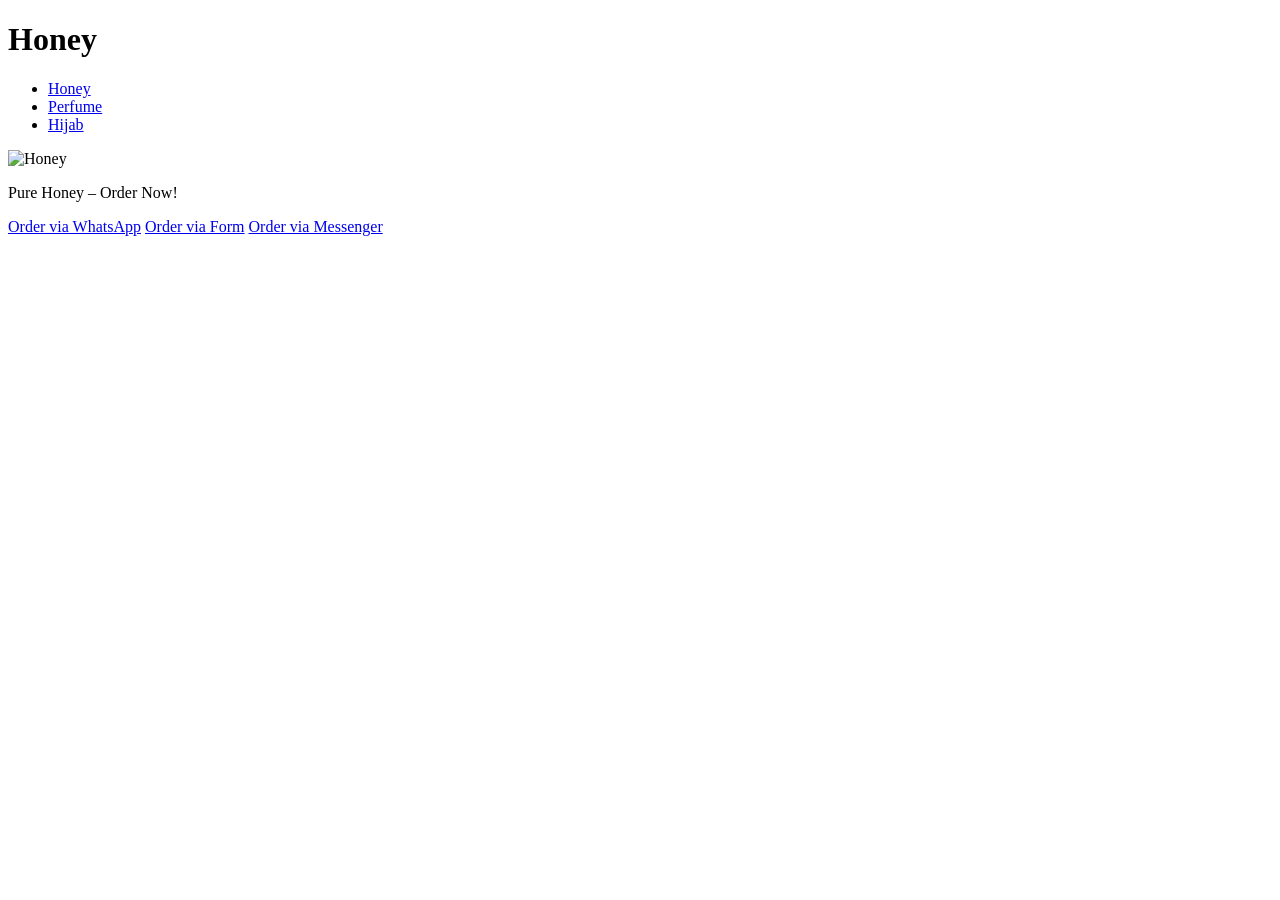
==== SafaNoorStore/index.html @ 0dc35ed1 "Add files via upload" ====
<!DOCTYPE html>
<html lang="en">
<head>
<meta charset="UTF-8">
<meta name="viewport" content="width=device-width, initial-scale=1.0">
<link rel="stylesheet" href="../../style.css">
<title>Honey – Safa Noor</title>
</head>
<body>
<h1>Honey</h1>
<ul>
  <li><a href="p/honey/index.html">Honey</a></li>
  <li><a href="p/perfume/index.html">Perfume</a></li>
  <li><a href="p/hijab/index.html">Hijab</a></li>
</ul>

<img src="honey.jpg" alt="Honey" width="300">
<p>Pure Honey – Order Now!</p>
<a href="https://wa.me/01949805239?text=Hi%20Safa%20Noor,%20I%20want%20to%20order%20Honey" target="_blank">Order via WhatsApp</a>
<a href="https://forms.gle/YOUR_FORM_LINK" target="_blank">Order via Form</a>
<a href="https://m.me/YOUR_FACEBOOK_PAGE" target="_blank">Order via Messenger</a>
</body>
</html>
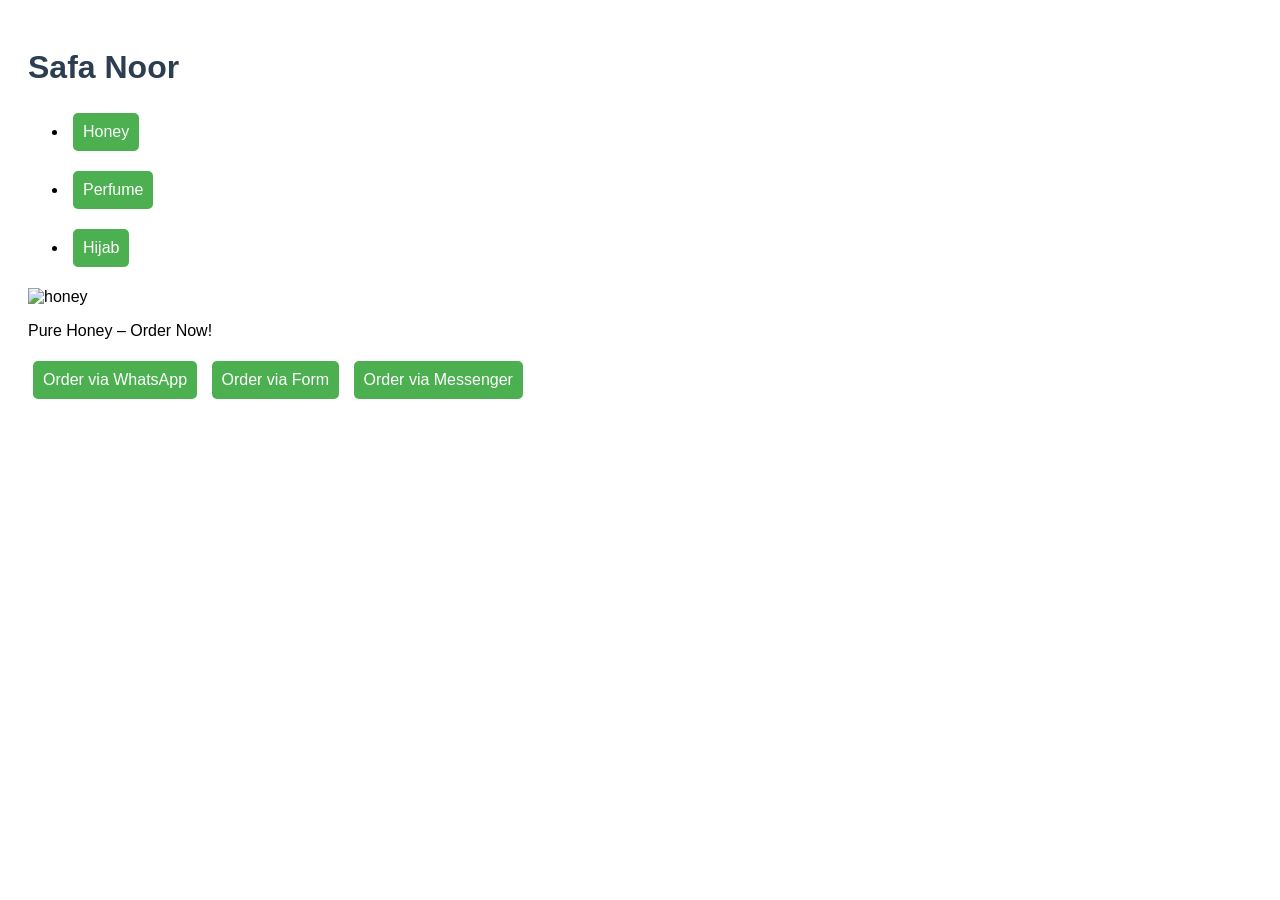
==== commit 26f1734a: "Add files via upload" ====
--- a/SafaNoorStore/index.html
+++ b/SafaNoorStore/index.html
@@ -4,19 +4,19 @@
 <meta charset="UTF-8">
 <meta name="viewport" content="width=device-width, initial-scale=1.0">
 <link rel="stylesheet" href="../../style.css">
-<title>Honey – Safa Noor</title>
+<title>Safa Noor Online Shop</title>
 </head>
 <body>
-<h1>Honey</h1>
+<h1>Safa Noor</h1>
 <ul>
   <li><a href="p/honey/index.html">Honey</a></li>
   <li><a href="p/perfume/index.html">Perfume</a></li>
   <li><a href="p/hijab/index.html">Hijab</a></li>
 </ul>
 
-<img src="honey.jpg" alt="Honey" width="300">
+<img src="Honey.jpg" alt="honey" width="300">
 <p>Pure Honey – Order Now!</p>
-<a href="https://wa.me/01949805239?text=Hi%20Safa%20Noor,%20I%20want%20to%20order%20Honey" target="_blank">Order via WhatsApp</a>
+<a href="https://wa.me/+8801949805239?text=Hi%20Safa%20Noor,%20I%20want%20to%20order%20Honey" target="_blank">Order via WhatsApp</a>
 <a href="https://forms.gle/YOUR_FORM_LINK" target="_blank">Order via Form</a>
 <a href="https://m.me/YOUR_FACEBOOK_PAGE" target="_blank">Order via Messenger</a>
 </body>
--- a/style.css
+++ b/style.css
@@ -0,0 +1,23 @@
+body {
+    font-family: Arial, sans-serif;
+    padding: 20px;
+}
+h1 {
+    color: #2c3e50;
+}
+ul li {
+    margin: 10px 0;
+}
+a {
+    display: inline-block;
+    margin: 5px;
+    padding: 10px;
+    background-color: #4CAF50;
+    color: white;
+    text-decoration: none;
+    border-radius: 5px;
+}
+img {
+    max-width: 100%;
+    height: auto;
+}
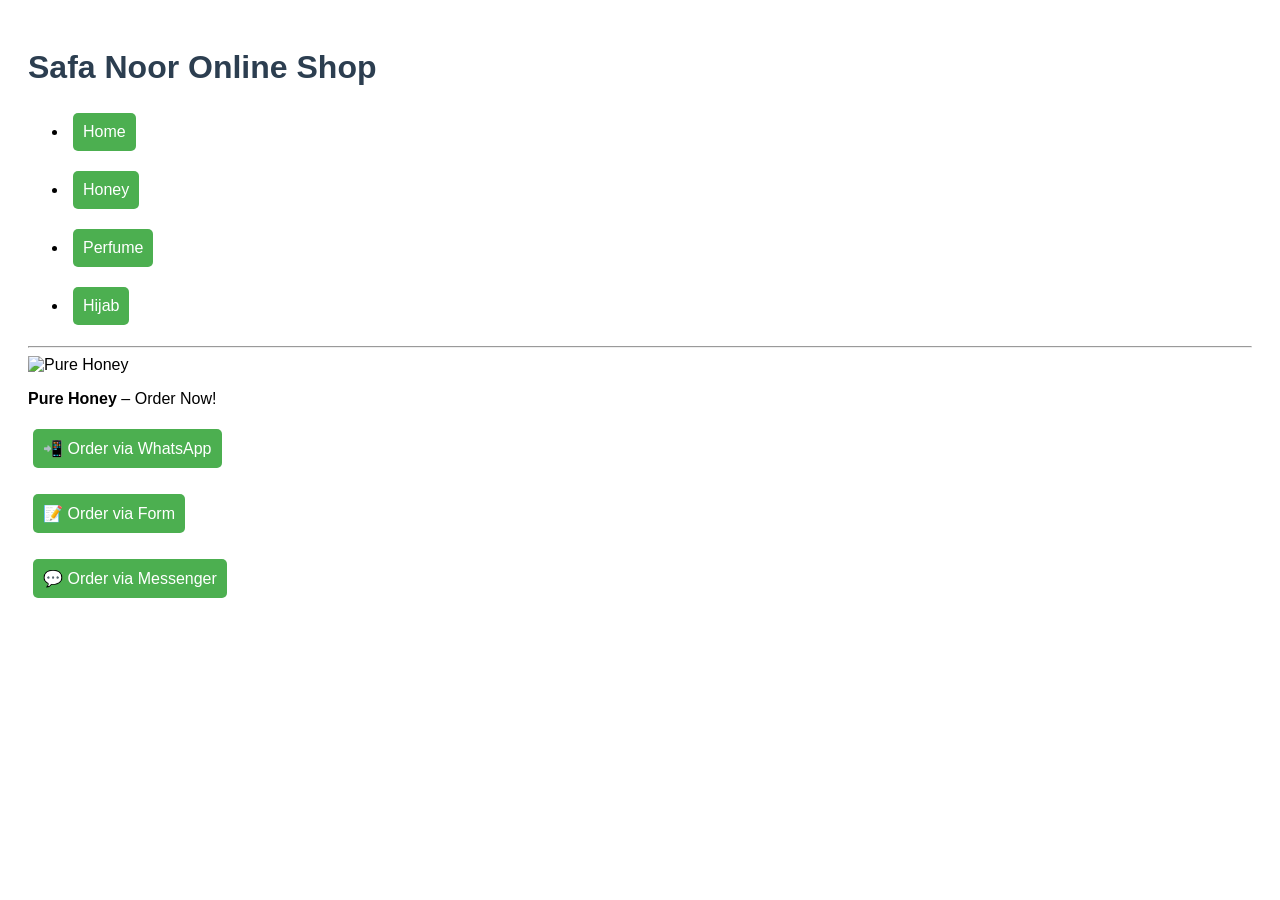
==== commit f96f6fcd: "Add files via upload" ====
--- a/SafaNoorStore/index.html
+++ b/SafaNoorStore/index.html
@@ -1,23 +1,55 @@
 <!DOCTYPE html>
 <html lang="en">
 <head>
-<meta charset="UTF-8">
-<meta name="viewport" content="width=device-width, initial-scale=1.0">
-<link rel="stylesheet" href="../../style.css">
-<title>Safa Noor Online Shop</title>
+  <meta charset="UTF-8">
+  <meta name="viewport" content="width=device-width, initial-scale=1.0">
+
+  <!-- CSS file (root এ থাকলে ঠিক এভাবেই থাকবে) -->
+  <link rel="stylesheet" href="../../style.css">
+
+  <!-- Browser tab title -->
+  <title>Safa Noor Online Shop</title>
 </head>
+
 <body>
-<h1>Safa Noor</h1>
-<ul>
-  <li><a href="p/honey/index.html">Honey</a></li>
-  <li><a href="p/perfume/index.html">Perfume</a></li>
-  <li><a href="p/hijab/index.html">Hijab</a></li>
-</ul>
 
-<img src="Honey.jpg" alt="honey" width="300">
-<p>Pure Honey – Order Now!</p>
-<a href="https://wa.me/+8801949805239?text=Hi%20Safa%20Noor,%20I%20want%20to%20order%20Honey" target="_blank">Order via WhatsApp</a>
-<a href="https://forms.gle/YOUR_FORM_LINK" target="_blank">Order via Form</a>
-<a href="https://m.me/YOUR_FACEBOOK_PAGE" target="_blank">Order via Messenger</a>
+  <!-- Page title -->
+  <h1>Safa Noor Online Shop</h1>
+
+  <!-- Navigation Menu -->
+  <ul>
+    <li><a href="../../index.html">Home</a></li>
+    <li><a href="../honey/index.html">Honey</a></li>
+    <li><a href="../perfume/index.html">Perfume</a></li>
+    <li><a href="../hijab/index.html">Hijab</a></li>
+  </ul>
+
+  <hr>
+
+  <!-- Product Image -->
+  <img src="Honey.jpg" alt="Pure Honey" width="300">
+
+  <!-- Product Description -->
+  <p><strong>Pure Honey</strong> – Order Now!</p>
+
+  <!-- Order Buttons -->
+  <p>
+    <a href="https://wa.me/8801949805239?text=Hi%20Safa%20Noor,%20I%20want%20to%20order%20Honey" target="_blank">
+      📲 Order via WhatsApp
+    </a>
+  </p>
+
+  <p>
+    <a href="https://forms.gle/YOUR_FORM_LINK" target="_blank">
+      📝 Order via Form
+    </a>
+  </p>
+
+  <p>
+    <a href="https://m.me/YOUR_FACEBOOK_PAGE" target="_blank">
+      💬 Order via Messenger
+    </a>
+  </p>
+
 </body>
 </html>
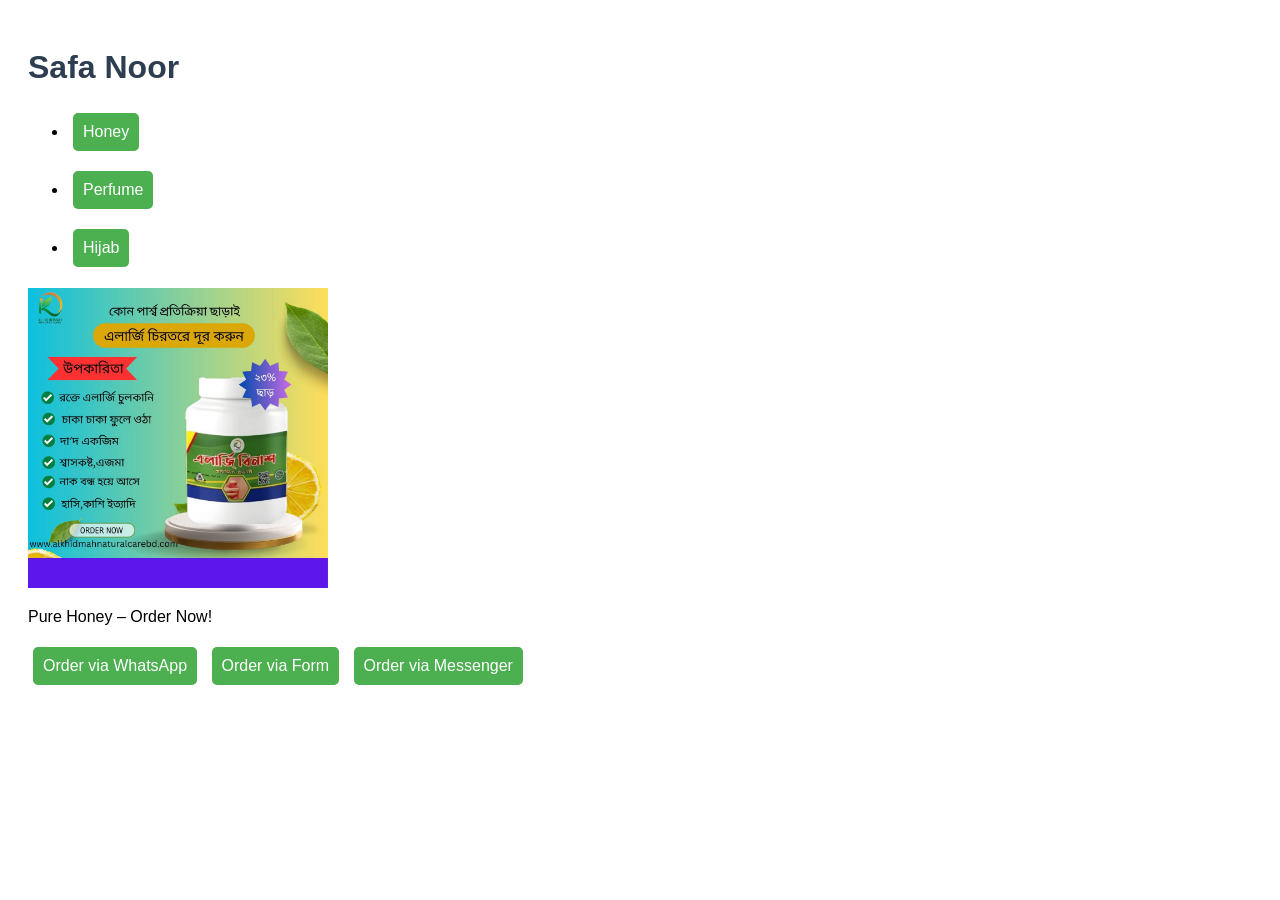
==== commit 83ef2467: "Add files via upload" ====
--- a/SafaNoorStore/index.html
+++ b/SafaNoorStore/index.html
@@ -1,55 +1,23 @@
 <!DOCTYPE html>
 <html lang="en">
 <head>
-  <meta charset="UTF-8">
-  <meta name="viewport" content="width=device-width, initial-scale=1.0">
+<meta charset="UTF-8">
+<meta name="viewport" content="width=device-width, initial-scale=1.0">
+<link rel="stylesheet" href="../../style.css">
+<title>Safa Noor Online Shop</title>
+</head>
+<body>
+<h1>Safa Noor</h1>
+<ul>
+  <li><a href="p/honey/index.html">Honey</a></li>
+  <li><a href="p/perfume/index.html">Perfume</a></li>
+  <li><a href="p/hijab/index.html">Hijab</a></li>
+</ul>
 
-  <!-- CSS file (root এ থাকলে ঠিক এভাবেই থাকবে) -->
-  <link rel="stylesheet" href="../../style.css">
-
-  <!-- Browser tab title -->
-  <title>Safa Noor Online Shop</title>
-</head>
-
-<body>
-
-  <!-- Page title -->
-  <h1>Safa Noor Online Shop</h1>
-
-  <!-- Navigation Menu -->
-  <ul>
-    <li><a href="../../index.html">Home</a></li>
-    <li><a href="../honey/index.html">Honey</a></li>
-    <li><a href="../perfume/index.html">Perfume</a></li>
-    <li><a href="../hijab/index.html">Hijab</a></li>
-  </ul>
-
-  <hr>
-
-  <!-- Product Image -->
-  <img src="Honey.jpg" alt="Pure Honey" width="300">
-
-  <!-- Product Description -->
-  <p><strong>Pure Honey</strong> – Order Now!</p>
-
-  <!-- Order Buttons -->
-  <p>
-    <a href="https://wa.me/8801949805239?text=Hi%20Safa%20Noor,%20I%20want%20to%20order%20Honey" target="_blank">
-      📲 Order via WhatsApp
-    </a>
-  </p>
-
-  <p>
-    <a href="https://forms.gle/YOUR_FORM_LINK" target="_blank">
-      📝 Order via Form
-    </a>
-  </p>
-
-  <p>
-    <a href="https://m.me/YOUR_FACEBOOK_PAGE" target="_blank">
-      💬 Order via Messenger
-    </a>
-  </p>
-
+<img src="Honey.jpg" alt="honey" width="300">
+<p>Pure Honey – Order Now!</p>
+<a href="https://wa.me/+8801949805239?text=Hi%20Safa%20Noor,%20I%20want%20to%20order%20Honey" target="_blank">Order via WhatsApp</a>
+<a href="https://forms.gle/YOUR_FORM_LINK" target="_blank">Order via Form</a>
+<a href="https://m.me/YOUR_FACEBOOK_PAGE" target="_blank">Order via Messenger</a>
 </body>
 </html>
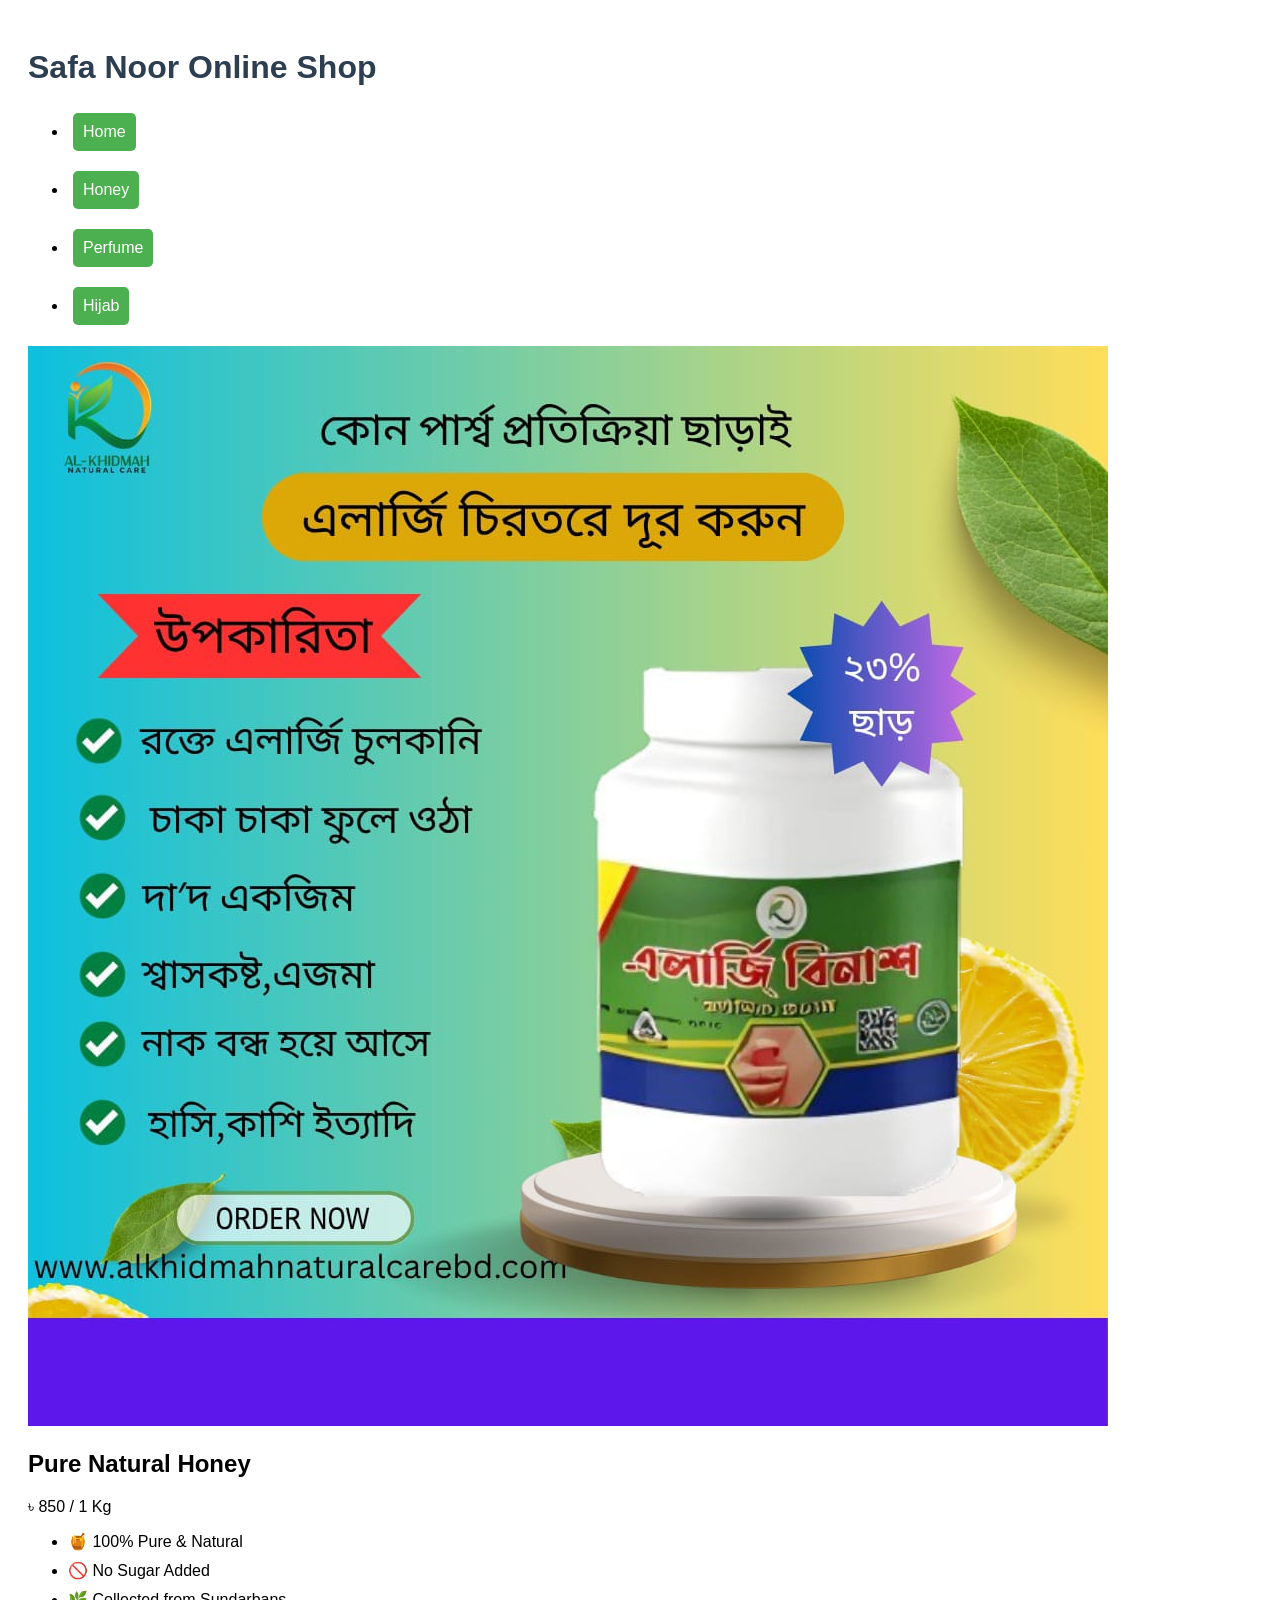
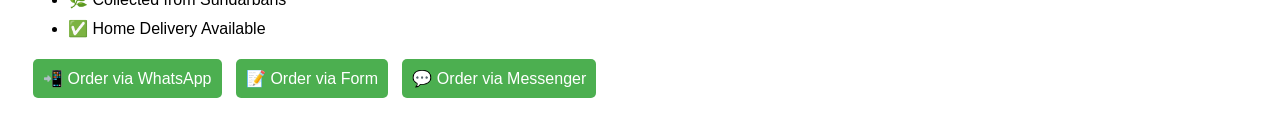
==== commit b8539695: "Add files via upload" ====
--- a/SafaNoorStore/index.html
+++ b/SafaNoorStore/index.html
@@ -1,23 +1,67 @@
 <!DOCTYPE html>
 <html lang="en">
 <head>
-<meta charset="UTF-8">
-<meta name="viewport" content="width=device-width, initial-scale=1.0">
-<link rel="stylesheet" href="../../style.css">
-<title>Safa Noor Online Shop</title>
+  <meta charset="UTF-8">
+  <meta name="viewport" content="width=device-width, initial-scale=1.0">
+
+  <!-- Main CSS file (root level) -->
+  <link rel="stylesheet" href="../../style.css">
+
+  <title>Safa Noor Online Shop – Pure Honey</title>
 </head>
+
 <body>
-<h1>Safa Noor</h1>
-<ul>
-  <li><a href="p/honey/index.html">Honey</a></li>
-  <li><a href="p/perfume/index.html">Perfume</a></li>
-  <li><a href="p/hijab/index.html">Hijab</a></li>
-</ul>
 
-<img src="Honey.jpg" alt="honey" width="300">
-<p>Pure Honey – Order Now!</p>
-<a href="https://wa.me/+8801949805239?text=Hi%20Safa%20Noor,%20I%20want%20to%20order%20Honey" target="_blank">Order via WhatsApp</a>
-<a href="https://forms.gle/YOUR_FORM_LINK" target="_blank">Order via Form</a>
-<a href="https://m.me/YOUR_FACEBOOK_PAGE" target="_blank">Order via Messenger</a>
+  <!-- Site Header -->
+  <h1>Safa Noor Online Shop</h1>
+
+  <!-- Navigation Menu -->
+  <ul>
+    <li><a href="../../index.html">Home</a></li>
+    <li><a href="../honey/index.html">Honey</a></li>
+    <li><a href="../perfume/index.html">Perfume</a></li>
+    <li><a href="../hijab/index.html">Hijab</a></li>
+  </ul>
+
+  <!-- Product Card -->
+  <div class="product-card">
+
+    <img src="Honey.jpg" alt="Pure Natural Honey">
+
+    <h2>Pure Natural Honey</h2>
+
+    <p class="price">৳ 850 / 1 Kg</p>
+
+    <ul class="features">
+      <li>🍯 100% Pure & Natural</li>
+      <li>🚫 No Sugar Added</li>
+      <li>🌿 Collected from Sundarbans</li>
+      <li>✅ Home Delivery Available</li>
+    </ul>
+
+    <div class="order-buttons">
+
+      <a class="btn whatsapp"
+         href="https://wa.me/8801949805239?text=Hi%20Safa%20Noor,%20I%20want%20to%20order%20Honey"
+         target="_blank">
+        📲 Order via WhatsApp
+      </a>
+
+      <a class="btn form"
+         href="https://forms.gle/YOUR_FORM_LINK"
+         target="_blank">
+        📝 Order via Form
+      </a>
+
+      <a class="btn messenger"
+         href="https://m.me/YOUR_FACEBOOK_PAGE"
+         target="_blank">
+        💬 Order via Messenger
+      </a>
+
+    </div>
+
+  </div>
+
 </body>
 </html>
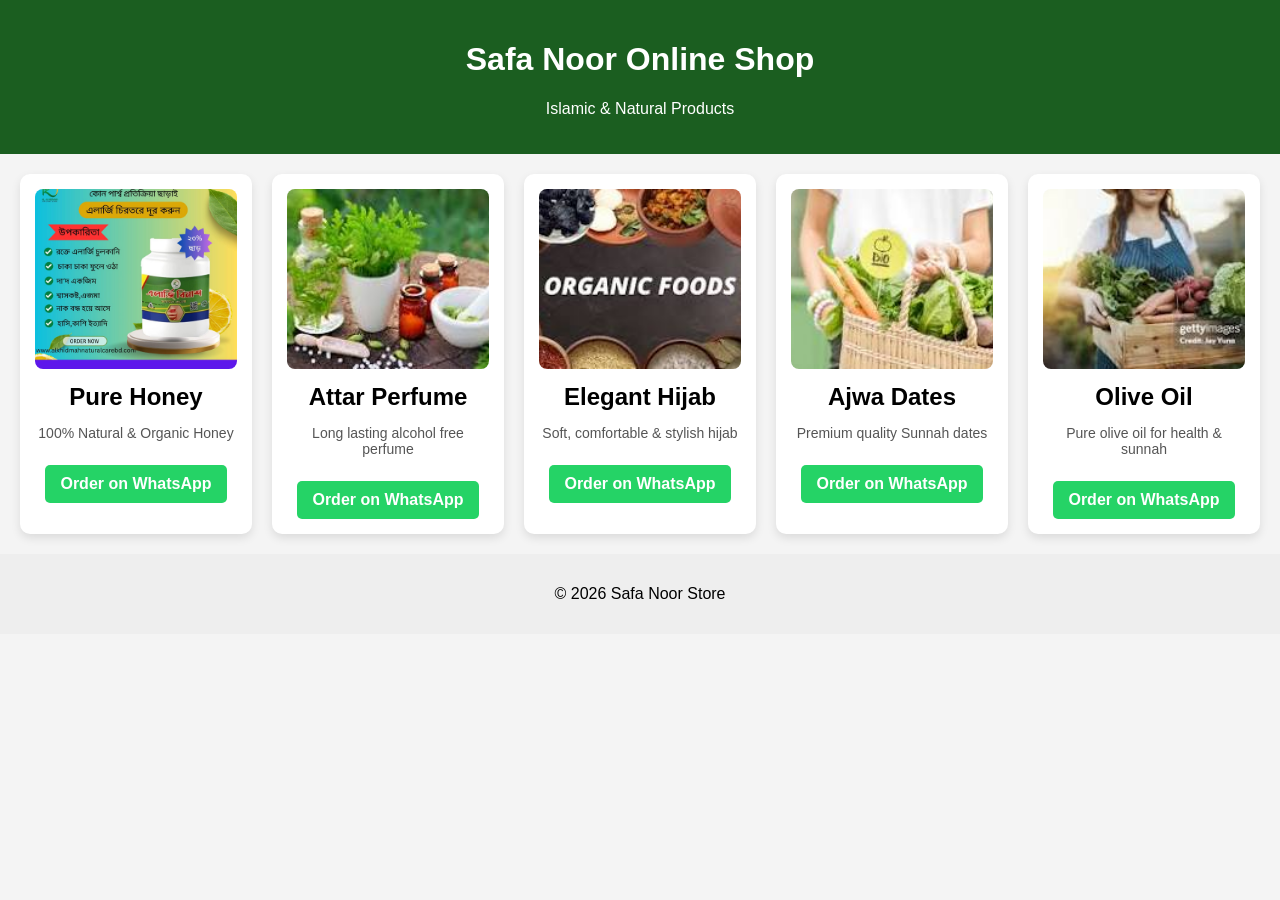
==== commit 211c256a: "Add files via upload" ====
--- a/SafaNoorStore/index.html
+++ b/SafaNoorStore/index.html
@@ -3,65 +3,73 @@
 <head>
   <meta charset="UTF-8">
   <meta name="viewport" content="width=device-width, initial-scale=1.0">
-
-  <!-- Main CSS file (root level) -->
-  <link rel="stylesheet" href="../../style.css">
-
-  <title>Safa Noor Online Shop – Pure Honey</title>
+  <title>Safa Noor Online Shop</title>
+  <link rel="stylesheet" href="style.css">
 </head>
-
 <body>
 
-  <!-- Site Header -->
+<header>
   <h1>Safa Noor Online Shop</h1>
+  <p>Islamic & Natural Products</p>
+</header>
 
-  <!-- Navigation Menu -->
-  <ul>
-    <li><a href="../../index.html">Home</a></li>
-    <li><a href="../honey/index.html">Honey</a></li>
-    <li><a href="../perfume/index.html">Perfume</a></li>
-    <li><a href="../hijab/index.html">Hijab</a></li>
-  </ul>
+<section class="products">
 
-  <!-- Product Card -->
-  <div class="product-card">
+  <!-- Product 1 -->
+  <div class="card">
+    <img src="images/honey.jpg" alt="Pure Honey">
+    <h2>Pure Honey</h2>
+    <p>100% Natural & Organic Honey</p>
+    <a href="https://wa.me/8801949805239?text=I%20want%20to%20order%20Pure%20Honey" target="_blank">
+      Order on WhatsApp
+    </a>
+  </div>
 
-    <img src="Honey.jpg" alt="Pure Natural Honey">
+  <!-- Product 2 -->
+  <div class="card">
+    <img src="images/perfume.jpg" alt="Attar Perfume">
+    <h2>Attar Perfume</h2>
+    <p>Long lasting alcohol free perfume</p>
+    <a href="https://wa.me/8801949805239?text=I%20want%20to%20order%20Attar%20Perfume" target="_blank">
+      Order on WhatsApp
+    </a>
+  </div>
 
-    <h2>Pure Natural Honey</h2>
+  <!-- Product 3 -->
+  <div class="card">
+    <img src="images/hijab.jpg" alt="Hijab">
+    <h2>Elegant Hijab</h2>
+    <p>Soft, comfortable & stylish hijab</p>
+    <a href="https://wa.me/8801949805239?text=I%20want%20to%20order%20Hijab" target="_blank">
+      Order on WhatsApp
+    </a>
+  </div>
 
-    <p class="price">৳ 850 / 1 Kg</p>
+  <!-- Product 4 -->
+  <div class="card">
+    <img src="images/dates.jpg" alt="Ajwa Dates">
+    <h2>Ajwa Dates</h2>
+    <p>Premium quality Sunnah dates</p>
+    <a href="https://wa.me/8801949805239?text=I%20want%20to%20order%20Ajwa%20Dates" target="_blank">
+      Order on WhatsApp
+    </a>
+  </div>
 
-    <ul class="features">
-      <li>🍯 100% Pure & Natural</li>
-      <li>🚫 No Sugar Added</li>
-      <li>🌿 Collected from Sundarbans</li>
-      <li>✅ Home Delivery Available</li>
-    </ul>
+  <!-- Product 5 -->
+  <div class="card">
+    <img src="images/oil.jpg" alt="Olive Oil">
+    <h2>Olive Oil</h2>
+    <p>Pure olive oil for health & sunnah</p>
+    <a href="https://wa.me/8801949805239?text=I%20want%20to%20order%20Olive%20Oil" target="_blank">
+      Order on WhatsApp
+    </a>
+  </div>
 
-    <div class="order-buttons">
+</section>
 
-      <a class="btn whatsapp"
-         href="https://wa.me/8801949805239?text=Hi%20Safa%20Noor,%20I%20want%20to%20order%20Honey"
-         target="_blank">
-        📲 Order via WhatsApp
-      </a>
-
-      <a class="btn form"
-         href="https://forms.gle/YOUR_FORM_LINK"
-         target="_blank">
-        📝 Order via Form
-      </a>
-
-      <a class="btn messenger"
-         href="https://m.me/YOUR_FACEBOOK_PAGE"
-         target="_blank">
-        💬 Order via Messenger
-      </a>
-
-    </div>
-
-  </div>
+<footer>
+  <p>© 2026 Safa Noor Store</p>
+</footer>
 
 </body>
 </html>
--- a/SafaNoorStore/style.css
+++ b/SafaNoorStore/style.css
@@ -0,0 +1,64 @@
+body {
+  margin: 0;
+  font-family: Arial, sans-serif;
+  background: #f4f4f4;
+}
+
+header {
+  background: #1b5e20;
+  color: white;
+  text-align: center;
+  padding: 20px;
+}
+
+.products {
+  display: grid;
+  grid-template-columns: repeat(auto-fit, minmax(220px, 1fr));
+  gap: 20px;
+  padding: 20px;
+}
+
+.card {
+  background: white;
+  border-radius: 10px;
+  padding: 15px;
+  text-align: center;
+  box-shadow: 0 4px 10px rgba(0,0,0,0.1);
+}
+
+.card img {
+  width: 100%;
+  height: 180px;
+  object-fit: cover;
+  border-radius: 8px;
+}
+
+.card h2 {
+  margin: 10px 0 5px;
+}
+
+.card p {
+  font-size: 14px;
+  color: #555;
+}
+
+.card a {
+  display: inline-block;
+  margin-top: 10px;
+  padding: 10px 15px;
+  background: #25d366;
+  color: white;
+  text-decoration: none;
+  border-radius: 5px;
+  font-weight: bold;
+}
+
+.card a:hover {
+  background: #1ebe5d;
+}
+
+footer {
+  text-align: center;
+  padding: 15px;
+  background: #eee;
+}
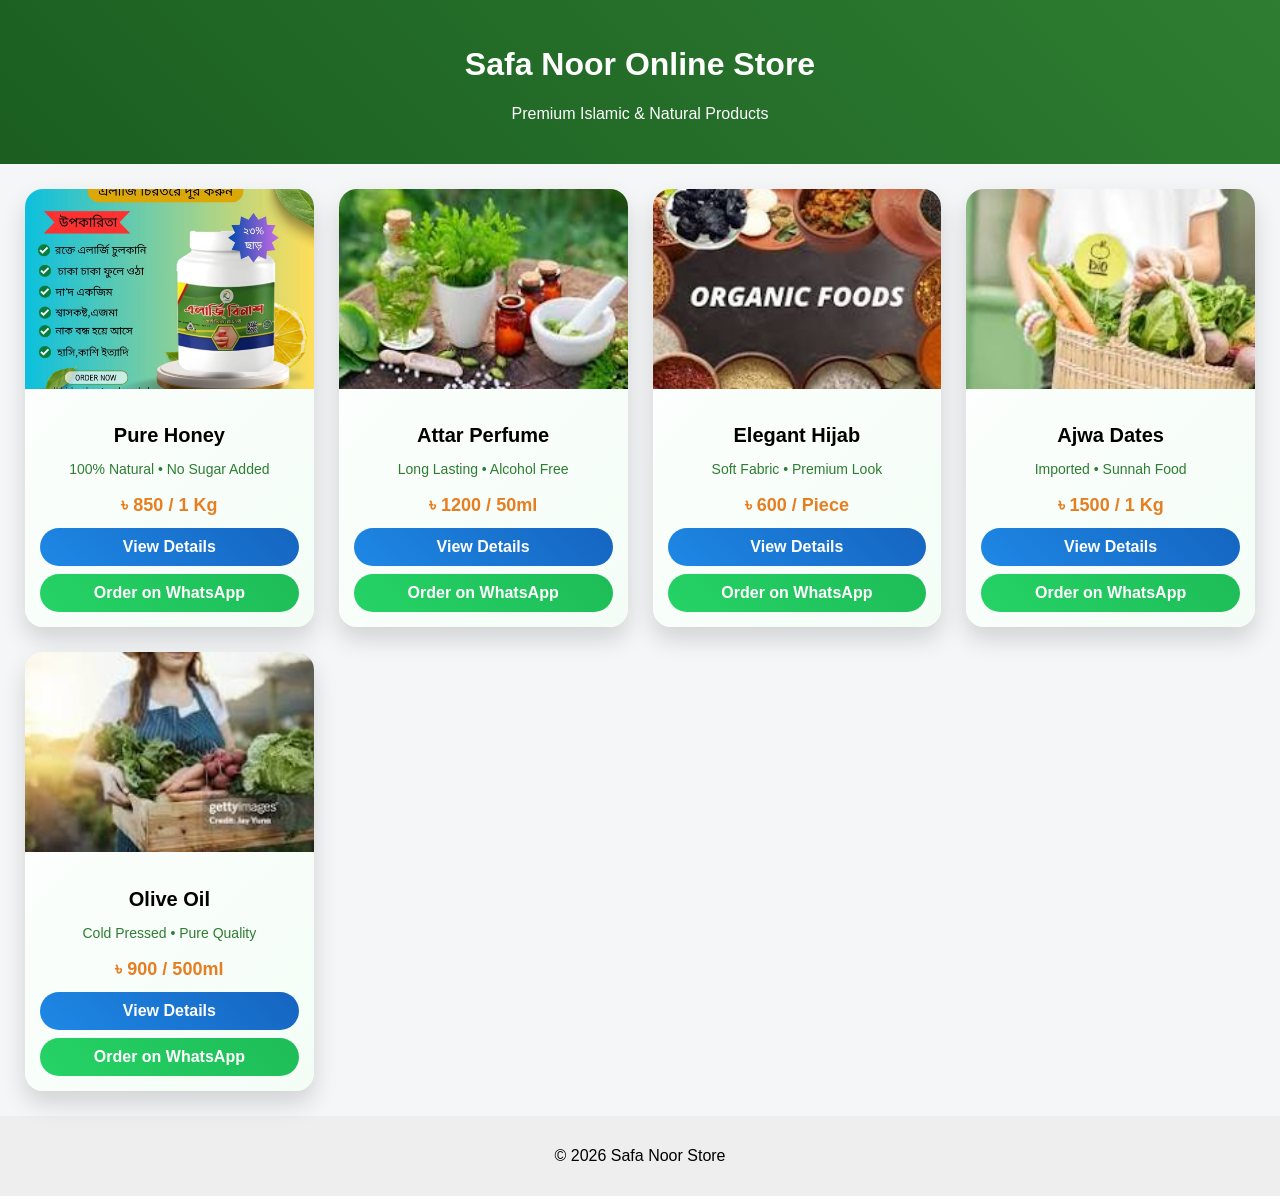
==== commit 1418c058: "Add files via upload" ====
--- a/SafaNoorStore/index.html
+++ b/SafaNoorStore/index.html
@@ -3,67 +3,154 @@
 <head>
   <meta charset="UTF-8">
   <meta name="viewport" content="width=device-width, initial-scale=1.0">
-  <title>Safa Noor Online Shop</title>
+  <title>Safa Noor Online Store</title>
   <link rel="stylesheet" href="style.css">
+
+  <!-- Facebook Pixel -->
+  <script>
+    !function(f,b,e,v,n,t,s)
+    {if(f.fbq)return;n=f.fbq=function(){n.callMethod?
+    n.callMethod.apply(n,arguments):n.queue.push(arguments)};
+    if(!f._fbq)f._fbq=n;n.push=n;n.loaded=!0;n.version='2.0';
+    n.queue=[];t=b.createElement(e);t.async=!0;
+    t.src=v;s=b.getElementsByTagName(e)[0];
+    s.parentNode.insertBefore(t,s)}(window, document,'script',
+    'https://connect.facebook.net/en_US/fbevents.js');
+    fbq('init', 'YOUR_PIXEL_ID');
+    fbq('track', 'PageView');
+  </script>
 </head>
+
 <body>
 
 <header>
-  <h1>Safa Noor Online Shop</h1>
-  <p>Islamic & Natural Products</p>
+  <h1>Safa Noor Online Store</h1>
+  <p>Premium Islamic & Natural Products</p>
 </header>
 
 <section class="products">
 
-  <!-- Product 1 -->
+  <!-- Honey -->
   <div class="card">
+  <div class="img-box">
     <img src="images/honey.jpg" alt="Pure Honey">
+  </div>
+
+  <div class="card-body">
     <h2>Pure Honey</h2>
-    <p>100% Natural & Organic Honey</p>
-    <a href="https://wa.me/8801949805239?text=I%20want%20to%20order%20Pure%20Honey" target="_blank">
-      Order on WhatsApp
+    <p class="short-desc">100% Natural • No Sugar Added</p>
+    <p class="price">৳ 850 / 1 Kg</p>
+
+    <!-- View Details -->
+    <a href="products/honey.html" class="btn details-btn">
+      View Details
+    </a>
+
+    <!-- WhatsApp Order -->
+    <a href="https://wa.me/8801949805239?text=I%20want%20to%20order%20Pure%20Honey"
+       target="_blank"
+       class="btn whatsapp-btn">
+       Order on WhatsApp
     </a>
   </div>
+</div>
 
-  <!-- Product 2 -->
+
+  <!-- Perfume -->
   <div class="card">
+  <div class="img-box">
     <img src="images/perfume.jpg" alt="Attar Perfume">
+  </div>
+
+  <div class="card-body">
     <h2>Attar Perfume</h2>
-    <p>Long lasting alcohol free perfume</p>
-    <a href="https://wa.me/8801949805239?text=I%20want%20to%20order%20Attar%20Perfume" target="_blank">
-      Order on WhatsApp
+    <p class="short-desc">Long Lasting • Alcohol Free</p>
+    <p class="price">৳ 1200 / 50ml</p>
+
+    <a href="products/perfume.html" class="btn details-btn">
+      View Details
+    </a>
+
+    <a href="https://wa.me/8801949805239?text=I%20want%20to%20order%20Attar%20Perfume"
+       target="_blank"
+       class="btn whatsapp-btn">
+       Order on WhatsApp
     </a>
   </div>
+</div>
 
-  <!-- Product 3 -->
+
+  <!-- Hijab -->
   <div class="card">
-    <img src="images/hijab.jpg" alt="Hijab">
+  <div class="img-box">
+    <img src="images/hijab.jpg" alt="Elegant Hijab">
+  </div>
+
+  <div class="card-body">
     <h2>Elegant Hijab</h2>
-    <p>Soft, comfortable & stylish hijab</p>
-    <a href="https://wa.me/8801949805239?text=I%20want%20to%20order%20Hijab" target="_blank">
-      Order on WhatsApp
+    <p class="short-desc">Soft Fabric • Premium Look</p>
+    <p class="price">৳ 600 / Piece</p>
+
+    <a href="products/hijab.html" class="btn details-btn">
+      View Details
+    </a>
+
+    <a href="https://wa.me/8801949805239?text=I%20want%20to%20order%20Elegant%20Hijab"
+       target="_blank"
+       class="btn whatsapp-btn">
+       Order on WhatsApp
     </a>
   </div>
+</div>
 
-  <!-- Product 4 -->
+
+  <!-- Dates -->
   <div class="card">
+  <div class="img-box">
     <img src="images/dates.jpg" alt="Ajwa Dates">
+  </div>
+
+  <div class="card-body">
     <h2>Ajwa Dates</h2>
-    <p>Premium quality Sunnah dates</p>
-    <a href="https://wa.me/8801949805239?text=I%20want%20to%20order%20Ajwa%20Dates" target="_blank">
-      Order on WhatsApp
+    <p class="short-desc">Imported • Sunnah Food</p>
+    <p class="price">৳ 1500 / 1 Kg</p>
+
+    <a href="products/dates.html" class="btn details-btn">
+      View Details
+    </a>
+
+    <a href="https://wa.me/8801949805239?text=I%20want%20to%20order%20Ajwa%20Dates"
+       target="_blank"
+       class="btn whatsapp-btn">
+       Order on WhatsApp
     </a>
   </div>
+</div>
 
-  <!-- Product 5 -->
+
+  <!-- Olive Oil -->
   <div class="card">
+  <div class="img-box">
     <img src="images/oil.jpg" alt="Olive Oil">
+  </div>
+
+  <div class="card-body">
     <h2>Olive Oil</h2>
-    <p>Pure olive oil for health & sunnah</p>
-    <a href="https://wa.me/8801949805239?text=I%20want%20to%20order%20Olive%20Oil" target="_blank">
-      Order on WhatsApp
+    <p class="short-desc">Cold Pressed • Pure Quality</p>
+    <p class="price">৳ 900 / 500ml</p>
+
+    <a href="products/oil.html" class="btn details-btn">
+      View Details
+    </a>
+
+    <a href="https://wa.me/8801949805239?text=I%20want%20to%20order%20Olive%20Oil"
+       target="_blank"
+       class="btn whatsapp-btn">
+       Order on WhatsApp
     </a>
   </div>
+</div>
+
 
 </section>
 
--- a/SafaNoorStore/style.css
+++ b/SafaNoorStore/style.css
@@ -1,60 +1,87 @@
 body {
   margin: 0;
   font-family: Arial, sans-serif;
-  background: #f4f4f4;
+  background: #f4f6f8;
 }
 
 header {
-  background: #1b5e20;
+  background: linear-gradient(45deg,#1b5e20,#2e7d32);
   color: white;
   text-align: center;
-  padding: 20px;
+  padding: 25px;
 }
 
 .products {
   display: grid;
-  grid-template-columns: repeat(auto-fit, minmax(220px, 1fr));
-  gap: 20px;
-  padding: 20px;
+  grid-template-columns: repeat(auto-fit, minmax(230px, 1fr));
+  gap: 25px;
+  padding: 25px;
 }
 
+/* Product Card */
 .card {
-  background: white;
-  border-radius: 10px;
-  padding: 15px;
-  text-align: center;
-  box-shadow: 0 4px 10px rgba(0,0,0,0.1);
+  background: linear-gradient(135deg, #ffffff, #f3fdf6);
+  border-radius: 18px;
+  overflow: hidden;
+  box-shadow: 0 12px 25px rgba(0,0,0,0.15);
+  transition: all 0.3s ease;
 }
 
-.card img {
-  width: 100%;
-  height: 180px;
-  object-fit: cover;
-  border-radius: 8px;
-}
-
-.card h2 {
-  margin: 10px 0 5px;
-}
-
-.card p {
-  font-size: 14px;
-  color: #555;
+.card:hover {
+  transform: translateY(-8px);
+  box-shadow: 0 18px 40px rgba(0,0,0,0.25);
 }
 
 .card a {
-  display: inline-block;
-  margin-top: 10px;
-  padding: 10px 15px;
-  background: #25d366;
-  color: white;
   text-decoration: none;
-  border-radius: 5px;
-  font-weight: bold;
+  color: black;
 }
 
-.card a:hover {
-  background: #1ebe5d;
+.img-box {
+  overflow: hidden;
+}
+
+.img-box img {
+  width: 100%;
+  height: 200px;
+  object-fit: cover;
+  transition: transform 0.4s ease;
+}
+
+.card:hover img {
+  transform: scale(1.12);
+}
+
+.card-body {
+  padding: 15px;
+  text-align: center;
+}
+
+.card-body h2 {
+  font-size: 20px;
+  margin-bottom: 6px;
+}
+
+.short-desc {
+  font-size: 14px;
+  color: #2e7d32;
+  margin-bottom: 8px;
+}
+
+.price {
+  font-size: 18px;
+  font-weight: bold;
+  color: #e67e22;
+  margin-bottom: 12px;
+}
+
+.btn {
+  display: inline-block;
+  padding: 10px 20px;
+  background: linear-gradient(45deg,#25d366,#1ebc57);
+  color: white;
+  border-radius: 25px;
+  font-weight: bold;
 }
 
 footer {
@@ -62,3 +89,22 @@
   padding: 15px;
   background: #eee;
 }
+
+.details-btn {
+  background: linear-gradient(45deg,#1e88e5,#1565c0);
+  margin-bottom: 8px;
+}
+
+.whatsapp-btn {
+  background: linear-gradient(45deg,#25d366,#1ebc57);
+}
+
+.card-body .btn {
+  display: block;
+  padding: 10px;
+  margin-top: 6px;
+  color: white;
+  border-radius: 25px;
+  font-weight: bold;
+  text-align: center;
+}
